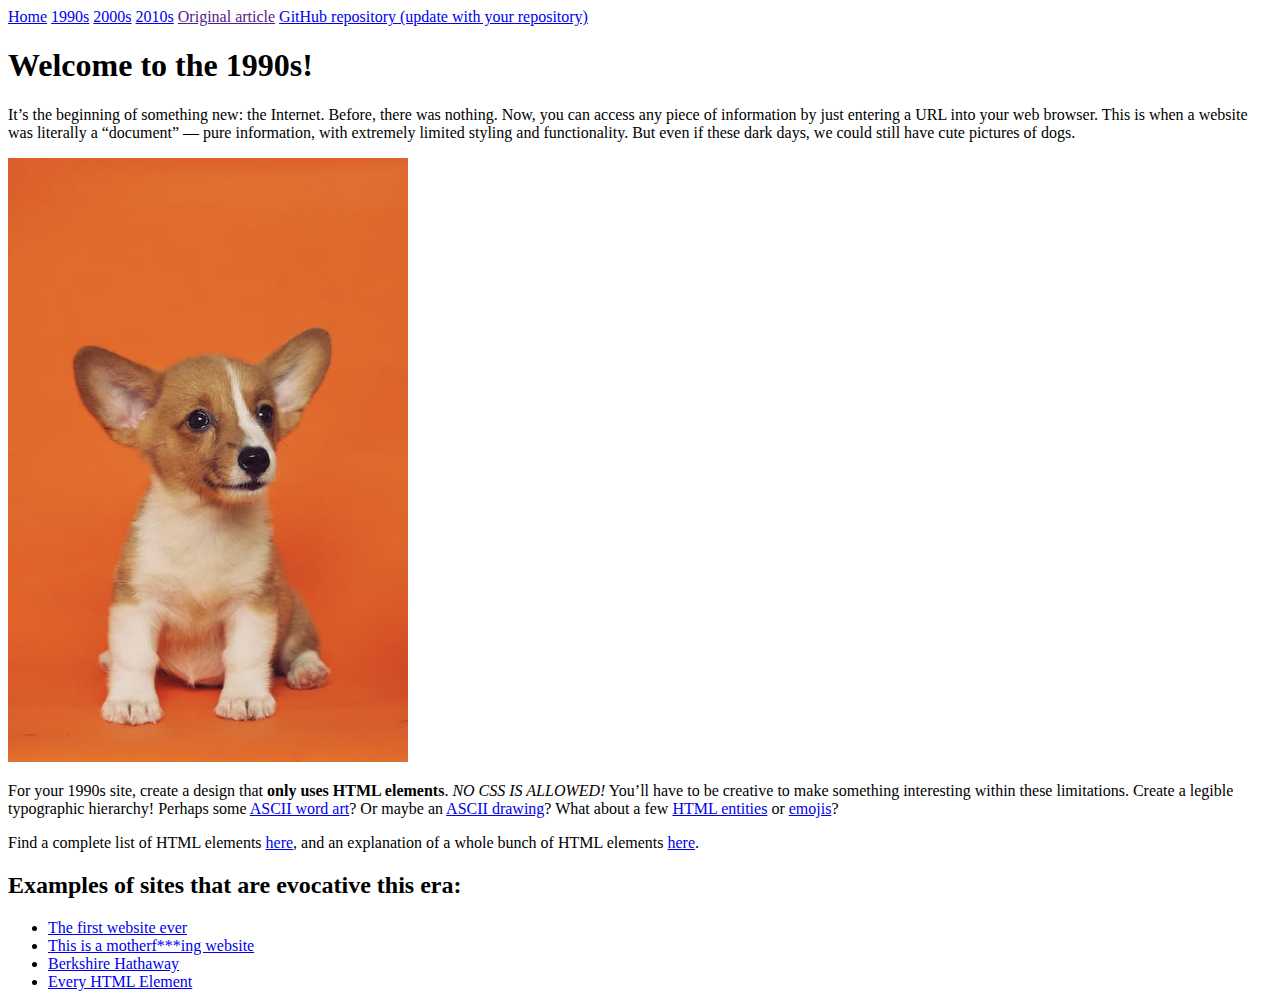
==== 1990s/index.html @ badb2737 "initial commit" ====
<!DOCTYPE html>
<html lang="en">
<head>
	<meta charset="UTF-8">
	<meta name="viewport" content="width=device-width, initial-scale=1.0">
	<title>TIME TRAVELER | 1990s</title>
</head>
<body>
	<nav>
		<a href="../">Home</a>
		<a href="./">1990s</a>
		<a href="../2000s">2000s</a>
		<a href="../2010s">2010s</a>
		<a href="" target="_blank">Original article</a>
		<a href="https://github.com/gabrieldrozdov/time-traveler" target="_blank">GitHub repository (update with your repository)</a>
	</nav>

	<h1>Welcome to the 1990s!</h1>

	<p>
		It’s the beginning of something new: the Internet. Before, there was nothing. Now, you can access any piece of information by just entering a URL into your web browser. This is when a website was literally a “document” — pure information, with extremely limited styling and functionality. But even if these dark days, we could still have cute pictures of dogs.
	</p>

	<img src="assets/dog.jpg" width="400">

	<p>
		For your 1990s site, create a design that <strong>only uses HTML elements</strong>. <em>NO CSS IS ALLOWED!</em> You’ll have to be creative to make something interesting within these limitations. Create a legible typographic hierarchy! Perhaps some <a href="https://patorjk.com/software/taag/#p=display&f=Graffiti&t=Type%20Something%20" target="_blank">ASCII word art</a>? Or maybe an <a href="https://www.asciiart.eu/" target="_blank">ASCII drawing</a>? What about a few <a href="https://www.toptal.com/designers/htmlarrows/symbols/" target="_blank">HTML entities</a> or <a href="https://getemoji.com/" target="_blank">emojis</a>?
	</p>

	<p>
		Find a complete list of HTML elements <a href="https://developer.mozilla.org/en-US/docs/Web/HTML/Element" target="_blank">here</a>, and an explanation of a whole bunch of HTML elements <a href="https://mayborg121.github.io/xs/" target="_blank">here</a>.
	</p>

	<h2>Examples of sites that are evocative this era:</h2>
	<ul>
		<li><a href="https://info.cern.ch/hypertext/WWW/TheProject.html" target="_blank">The first website ever</a></li>
		<li><a href="https://motherfuckingwebsite.com/" target="_blank">This is a motherf***ing website</a></li>
		<li><a href="https://www.berkshirehathaway.com/" target="_blank">Berkshire Hathaway</a></li>
		<li><a href="https://iamwillwang.com/every-html-element/" target="_blank">Every HTML Element</a></li>
	</ul>
</body>
</html>
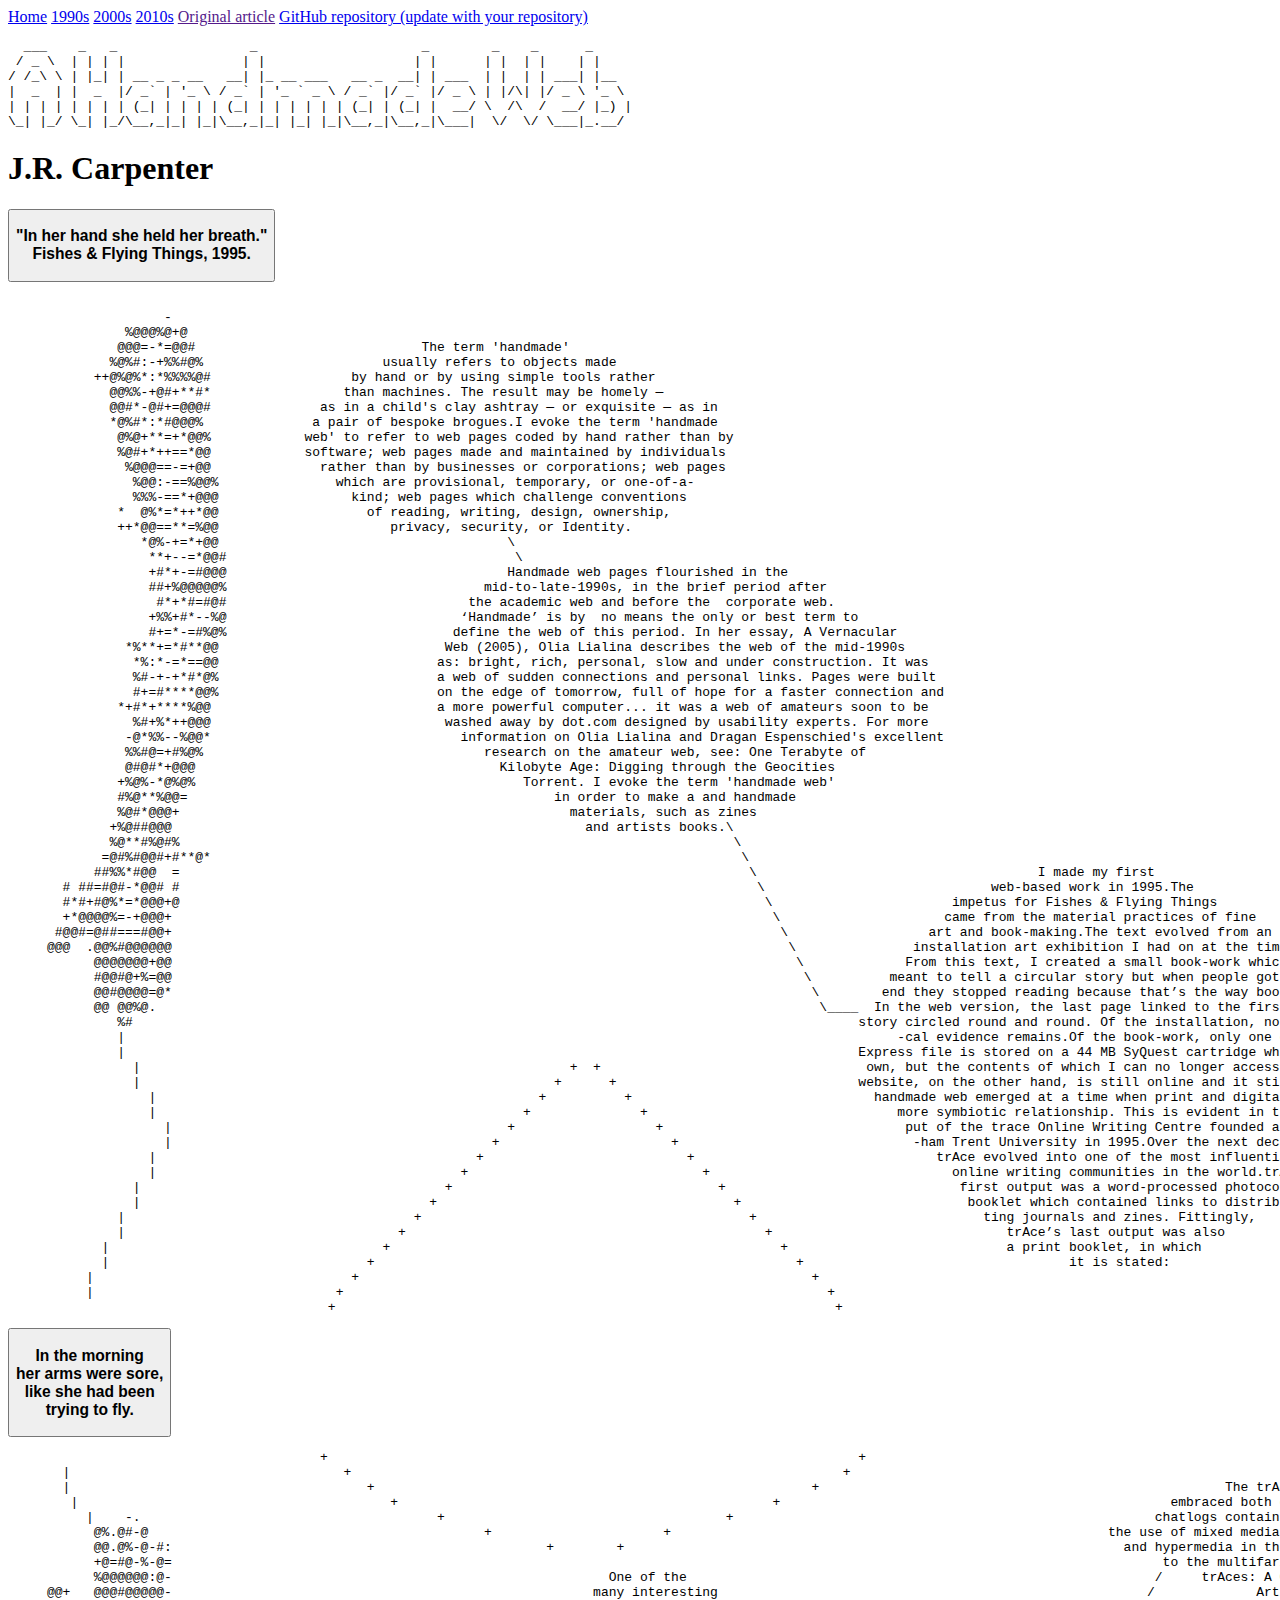
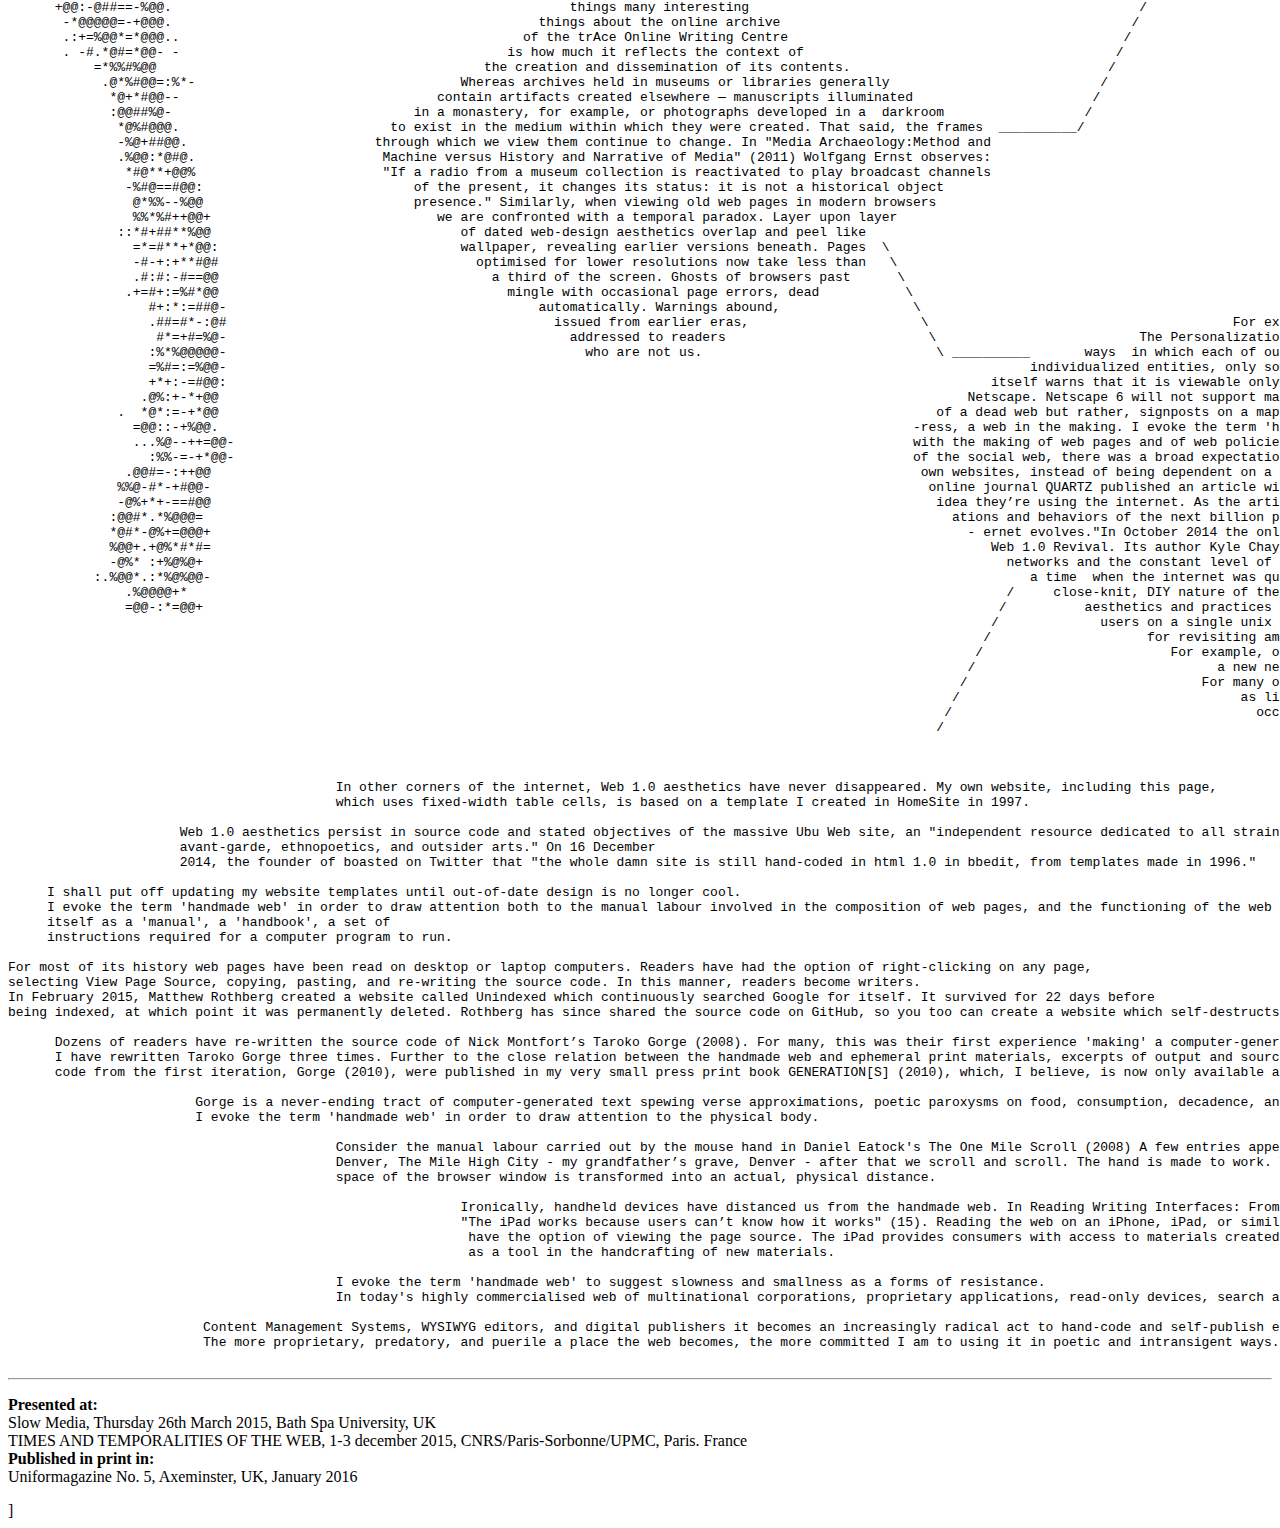
==== commit bafc932e: "update" ====
--- a/1990s/index.html
+++ b/1990s/index.html
@@ -14,29 +14,260 @@
 		<a href="" target="_blank">Original article</a>
 		<a href="https://github.com/gabrieldrozdov/time-traveler" target="_blank">GitHub repository (update with your repository)</a>
 	</nav>
-
-	<h1>Welcome to the 1990s!</h1>
-
-	<p>
-		It’s the beginning of something new: the Internet. Before, there was nothing. Now, you can access any piece of information by just entering a URL into your web browser. This is when a website was literally a “document” — pure information, with extremely limited styling and functionality. But even if these dark days, we could still have cute pictures of dogs.
-	</p>
-
-	<img src="assets/dog.jpg" width="400">
-
-	<p>
-		For your 1990s site, create a design that <strong>only uses HTML elements</strong>. <em>NO CSS IS ALLOWED!</em> You’ll have to be creative to make something interesting within these limitations. Create a legible typographic hierarchy! Perhaps some <a href="https://patorjk.com/software/taag/#p=display&f=Graffiti&t=Type%20Something%20" target="_blank">ASCII word art</a>? Or maybe an <a href="https://www.asciiart.eu/" target="_blank">ASCII drawing</a>? What about a few <a href="https://www.toptal.com/designers/htmlarrows/symbols/" target="_blank">HTML entities</a> or <a href="https://getemoji.com/" target="_blank">emojis</a>?
-	</p>
-
-	<p>
-		Find a complete list of HTML elements <a href="https://developer.mozilla.org/en-US/docs/Web/HTML/Element" target="_blank">here</a>, and an explanation of a whole bunch of HTML elements <a href="https://mayborg121.github.io/xs/" target="_blank">here</a>.
-	</p>
-
-	<h2>Examples of sites that are evocative this era:</h2>
-	<ul>
-		<li><a href="https://info.cern.ch/hypertext/WWW/TheProject.html" target="_blank">The first website ever</a></li>
-		<li><a href="https://motherfuckingwebsite.com/" target="_blank">This is a motherf***ing website</a></li>
-		<li><a href="https://www.berkshirehathaway.com/" target="_blank">Berkshire Hathaway</a></li>
-		<li><a href="https://iamwillwang.com/every-html-element/" target="_blank">Every HTML Element</a></li>
-	</ul>
+                                                                                                                                                                                   
+<pre>
+  ___    _   _                 _                     _        _    _      _     
+ / _ \  | | | |               | |                   | |      | |  | |    | |    
+/ /_\ \ | |_| | __ _ _ __   __| |_ __ ___   __ _  __| | ___  | |  | | ___| |__  
+|  _  | |  _  |/ _` | '_ \ / _` | '_ ` _ \ / _` |/ _` |/ _ \ | |/\| |/ _ \ '_ \ 
+| | | | | | | | (_| | | | | (_| | | | | | | (_| | (_| |  __/ \  /\  /  __/ |_) |
+\_| |_/ \_| |_/\__,_|_| |_|\__,_|_| |_| |_|\__,_|\__,_|\___|  \/  \/ \___|_.__/ </pre>
+	
+<h1>J.R. Carpenter</h1>
+<button>
+  <h3>
+    "In her hand she held her breath."<br> 
+    Fishes & Flying Things, 1995.
+  </h3>
+</button> 
+																		   
+																				   
+<pre>
+                                   
+                    -        
+               %@@@%@+@                        
+              @@@=-*=@@#                             The term 'handmade'
+             %@%#:-+%%#@%                       usually refers to objects made
+           ++@%@%*:*%%%%@#                  by hand or by using simple tools rather
+             @@%%-+@#+**#*                 than machines. The result may be homely — 
+             @@#*-@#+=@@@#              as in a child's clay ashtray — or exquisite — as in
+             *@%#*:*#@@@%              a pair of bespoke brogues.I evoke the term 'handmade
+              @%@+**=+*@@%            web' to refer to web pages coded by hand rather than by
+              %@#+*++==*@@            software; web pages made and maintained by individuals
+               %@@@==-=+@@              rather than by businesses or corporations; web pages 
+                %@@:-==%@@%               which are provisional, temporary, or one-of-a-
+                %%%-==*+@@@                 kind; web pages which challenge conventions 
+              *  @%*=*++*@@                   of reading, writing, design, ownership,
+              ++*@@==**=%@@                      privacy, security, or Identity.
+                 *@%-+=*+@@                                     \
+                  **+--=*@@#                                     \
+                  +#*+-=#@@@                                    Handmade web pages flourished in the 
+                  ##+%@@@@@%                                 mid-to-late-1990s,	in the brief period after 
+                   #*+*#=#@#                               the academic web and before the  corporate web. 
+                  +%%+#*--%@                              ‘Handmade’ is by  no means the only or best term to 
+                  #+=*-=#%@%                             define the web of this period. In her essay, A Vernacular
+               *%**+=*#**@@                             Web (2005), Olia Lialina describes the web of the mid-1990s 
+                *%:*-=*==@@                            as: bright, rich, personal, slow and under construction. It was 
+                %#-+-+*#*@%                            a web of sudden connections and personal links. Pages were built  
+                #+=#****@@%                            on the edge of tomorrow, full of hope for a faster connection and  
+              *+#*+****%@@                             a more powerful computer... it was a web of amateurs soon to be  
+                %#+%*++@@@                              washed away by dot.com designed by usability experts. For more
+               -@*%%--%@@*                                information on Olia Lialina and Dragan Espenschied's excellent
+               %%#@=+#%@%                                    research on the amateur web, see: One Terabyte of
+               @#@#*+@@@                                       Kilobyte Age: Digging through the Geocities
+              +%@%-*@%@%                                          Torrent. I evoke the term 'handmade web'
+              #%@**%@@=                                               in order to make a and handmade
+              %@#*@@@+                                                  materials, such as zines 
+             +%@##@@@                                                     and artists books.\
+             %@**#%@#%                                                                       \
+            =@#%#@@#+#**@*                                                                    \
+           ##%%*#@@  =                                                                         \                                    I made my first 
+       # ##=#@#-*@@# #                                                                          \                             web-based work in 1995.The 
+       #*#+#@%*=*@@@+@                                                                           \                       impetus for Fishes & Flying Things 
+       +*@@@@%=-+@@@+                                                                             \                     came from the material practices of fine 
+      #@@#=@##===#@@+                                                                              \                  art and book-making.The text evolved from an
+     @@@  .@@%#@@@@@@                                                                               \               installation art exhibition I had on at the time. 
+           @@@@@@@+@@                                                                                \             From this text, I created a small book-work which was 
+           #@@#@+%=@@                                                                                 \          meant to tell a circular story but when people got to the
+           @@#@@@@=@*                                                                                  \        end they stopped reading because that’s the way books work.
+           @@ @@%@.                                                                                     \____  In the web version, the last page linked to the first; the
+              %#                                                                                             story circled round and round. Of the installation, no physi
+              |               		                                                                          -cal evidence remains.Of the book-work, only one copy. The Quark
+              |                                                                                              Express file is stored on a 44 MB SyQuest cartridge which I still 
+                |                                                       +  +                                  own, but the contents of which I can no longer access.The handmade
+                |                                                     +      +                               website, on the other hand, is still online and it still works.The 
+                  |                                                 +          +                               handmade web emerged at a time when print and digital enjoyed a
+                  |                                               +              +                                more symbiotic relationship. This is evident in the early out
+                    |                                           +                  +                               put of the trace Online Writing Centre founded at Notting
+                    |                                         +                      +                              -ham Trent University in 1995.Over the next decade,
+                  |                                         +                          +                               trAce evolved into one of the most influential
+                  |                                       +                              +                               online writing communities in the world.trAce’s
+                |                                       +                                  +                              first output was a word-processed photocopied 
+                |                                     +                                      +                             booklet which contained links to distribu
+              |                                     +                                          +                             ting journals and zines. Fittingly,
+              |                                   +                                              +                              trAce’s last output was also
+            |                                   +                                                  +                            a print booklet, in which
+            |                                 +                                                      +                                  it is stated:
+          |                                 +                                                          +
+          |                               +                                                              +
+                                         +                                                                +
+</pre> 
+
+<button>                                
+  <h3>
+  In the morning <br>
+   her arms were sore,<br>
+   like she had been<br>
+   trying to fly.
+  </h3>
+</button> 
+ <pre>                                        +                                                                    +
+       |                                   +                                                               +                                   
+       |                                      +                                                        +                                                    The trAce community
+        |                                        +                                                +                                                  embraced both camps, and some early
+          |    -.                                      +                                    +                                                      chatlogs contain lively discussions about
+           @%.@#-@                                           +                      +                                                        the use of mixed media in writing… The creative hypertexts
+           @@.@%-@-#:                                                +        +                                                                and hypermedia in the trAce Archive can easily be compared
+           +@=#@-%-@=                                                                                                                               to the multifarious pages of an artist’s book. (PDF 
+           %@@@@@@:@-                                                        One of the                                                            /     trAces: A Commemoration of Ten Years of 
+     @@+   @@@#@@@@@-                                                      many interesting                                                       /             Artistic Innovation at trAce,
+      +@@:-@##==-%@@.                                                   things many interesting                                                  /                        page 14)
+       -*@@@@@=-+@@@.                                               things about the online archive                                             /
+       .:+=%@@*=*@@@..                                            of the trAce Online Writing Centre                                           /
+       . -#.*@#=*@@- -                                          is how much it reflects the context of                                        /
+           =*%%#%@@                                          the creation and dissemination of its contents.                                 /
+            .@*%#@@=:%*-                                  Whereas archives held in museums or libraries generally                           /
+             *@+*#@@--                                 contain artifacts created elsewhere — manuscripts illuminated                       /
+             :@@##%@-                               in a monastery, for example, or photographs developed in a  darkroom                  /
+              *@%#@@@.                           to exist in the medium within which they were created. That said, the frames  __________/
+              -%@+##@@.                        through which we view them continue to change. In "Media Archaeology:Method and
+              .%@@:*@#@.                        Machine versus History and Narrative of Media" (2011) Wolfgang Ernst observes:
+               *#@**+@@%                        "If a radio from a museum collection is reactivated to play broadcast channels
+               -%#@==#@@:                           of the present, it changes its status: it is not a historical object
+                @*%%--%@@                           presence." Similarly, when viewing old web pages in modern browsers
+                %%*%#++@@+                             we are confronted with a temporal paradox. Layer upon layer
+              ::*#+##**%@@                                of dated web-design aesthetics overlap and peel like
+                =*=#**+*@@:                               wallpaper, revealing earlier versions beneath. Pages  \
+                -#-+:+**#@#                                 optimised for lower resolutions now take less than   \
+                .#:#:-#==@@                                   a third of the screen. Ghosts of browsers past      \
+               .+=#+:=%#*@@                                     mingle with occasional page errors, dead           \
+                  #+:*:=##@-                                        automatically. Warnings abound,                 \
+                  .##=#*-:@#                                          issued from earlier eras,                      \                                       For example, M.D. Coverley’s 
+                   #*=+#=%@-                                            addressed to readers                          \                          The Personalization of Complexity(2001) "explores the 
+                  :%*%@@@@@-                                              who are not us.                              \ __________       ways  in which each of our personal computers have become idiosyncratic,
+                  =%#=:=%@@-                                                                                                       individualized entities, only sometimes manageable by the owners." Fittingly,the piece
+                  +*+:-=#@@:                                                                                                  itself warns that it is viewable only on Level 4 and 5 Microsoft Internet Explorer and Level 4
+                 .@%:+-*+@@                                                                                                Netscape. Netscape 6 will not support many of the features in this essay. There are not artefacts
+              .  *@*:=-+*@@                                                                                            of a dead web but rather, signposts on a map of a living web pointing to a web as it once was, a web in prog
+                =@@::-+%@@.                                                                                         -ress, a web in the making. I evoke the term 'handmade web' in order to advocate for an ongoing active engagement
+                ...%@--++=@@-                                                                                       with the making of web pages and of web policies. In The Web We Lost (2012), Anil Dash writes: "In the early  days 
+                  :%%-=-+*@@-                                                                                       of the social web, there was a broad expectation that regular people might own their own identities  by having their 
+               .@@#=-:++@@                                                                                           own websites, instead of being dependent on a few big sites to host their online identity." In February 2015 the 
+              %%@-#*-+#@@-                                                                                            online journal QUARTZ published an article with the provocative headline: Millions  of Facebook users have no 
+              -@%+*+-==#@@                                                                                             idea they’re using the internet. As the article states:"This is more than a matter of semantics. The expect
+             :@@#*.*%@@@=                                                                                                ations and behaviors of the next billion people to come online will have profound effects on how the int
+             *@#*-@%+=@@@+                                                                                                 - ernet evolves."In October 2014 the online journal GIZMODO published an article  heralding The Great 
+             %@@+.+@%*#*#=                                                                                                    Web 1.0 Revival. Its author Kyle Chayka observed: The booming size of today's mainstream social 
+             -@%* :+%@%@+                                                                                                       networks and the constant level of noise we have to deal with has inspired a sudden return to
+           :.%@@*.:*%@%@@-                                                                                                         a time  when the internet was quieter, safer, and more intimate… We're nostalgic for the 
+               .%@@@@+*                                                                                                         /     close-knit, DIY nature of the early web, where everything was smaller...The DIY 
+               =@@-:*=@@+                                                                                                      /          aesthetics and practices of the mid-1990 , which hosts a small community of
+                                                                                                                              /             users on a single unix computer. For some, TILDE.CLUB serves as a  platform 
+                                                                                                                             /                    for revisiting amateur web aesthetics in a contemporary context.
+                                                                                                                            /                        For example, on her page,  Olia Lialina invites users to view 
+                                                                                                                           /                               a new net art work 640x480- a 4-tab browser installation.
+                                                                                                                          /                              For many others however, TILDE.CLUB has served
+                                                                                                                         /                                    as little more than a hip territory to 
+                                                                                                                        /                                       occupy. Many pages remain blank.
+                                                                                                                       /
+                                                                                                             
+                                                                       
+  
+                                          In other corners of the internet, Web 1.0 aesthetics have never disappeared. My own website, including this page, 
+                                          which uses fixed-width table cells, is based on a template I created in HomeSite in 1997.
+
+                      Web 1.0 aesthetics persist in source code and stated objectives of the massive Ubu Web site, an "independent resource dedicated to all strains of the
+                      avant-garde, ethnopoetics, and outsider arts." On 16 December
+                      2014, the founder of boasted on Twitter that "the whole damn site is still hand-coded in html 1.0 in bbedit, from templates made in 1996."
+   
+     I shall put off updating my website templates until out-of-date design is no longer cool.
+     I evoke the term 'handmade web' in order to draw attention both to the manual labour involved in the composition of web pages, and the functioning of the web page 
+     itself as a 'manual', a 'handbook', a set of
+     instructions required for a computer program to run.
+
+For most of its history web pages have been read on desktop or laptop computers. Readers have had the option of right-clicking on any page,
+selecting View Page Source, copying, pasting, and re-writing the source code. In this manner, readers become writers.
+In February 2015, Matthew Rothberg created a website called Unindexed which continuously searched Google for itself. It survived for 22 days before 
+being indexed, at which point it was permanently deleted. Rothberg has since shared the source code on GitHub, so you too can create a website which self-destructs the moment Google indexes it.
+      
+      Dozens of readers have re-written the source code of Nick Montfort’s Taroko Gorge (2008). For many, this was their first experience 'making' a computer-generated text.
+      I have rewritten Taroko Gorge three times. Further to the close relation between the handmade web and ephemeral print materials, excerpts of output and source 
+      code from the first iteration, Gorge (2010), were published in my very small press print book GENERATION[S] (2010), which, I believe, is now only available as a PDF. 
+    
+                        Gorge is a never-ending tract of computer-generated text spewing verse approximations, poetic paroxysms on food, consumption, decadence, and desire.
+                        I evoke the term 'handmade web' in order to draw attention to the physical body.
+
+                                          Consider the manual labour carried out by the mouse hand in Daniel Eatock's The One Mile Scroll (2008) A few entries appear at the top of the screen -
+                                          Denver, The Mile High City - my grandfather’s grave, Denver - after that we scroll and scroll. The hand is made to work. Through the labour of the body the virtual
+                                          space of the browser window is transformed into an actual, physical distance.
+            
+                                                          Ironically, handheld devices have distanced us from the handmade web. In Reading Writing Interfaces: From the Digital to the Bookbound (2014), Lori Emerson argues:
+                                                          "The iPad works because users can’t know how it works" (15). Reading the web on an iPhone, iPad, or similar device, readers do not 
+                                                           have the option of viewing the page source. The iPad provides consumers with access to materials created by others, but cannot easily be used 
+                                                           as a tool in the handcrafting of new materials.
+
+                                          I evoke the term 'handmade web' to suggest slowness and smallness as a forms of resistance.
+                                          In today's highly commercialised web of multinational corporations, proprietary applications, read-only devices, search algorithms, 
+                       
+                         Content Management Systems, WYSIWYG editors, and digital publishers it becomes an increasingly radical act to hand-code and self-publish experimental web art and writing projects.
+                         The more proprietary, predatory, and puerile a place the web becomes, the more committed I am to using it in poetic and intransigent ways.                                                                    
+                                                                      
+</pre>        
+<hr>         
+                
+       
+ <p>
+<strong>
+Presented at:</strong><br>
+Slow Media, Thursday 26th March 2015, Bath Spa University, UK<br>
+TIMES AND TEMPORALITIES OF THE WEB, 1-3 december 2015, CNRS/Paris-Sorbonne/UPMC, Paris. France<br>
+<strong>Published in print in:</strong><br>
+Uniformagazine No. 5, Axeminster, UK, January 2016
+
+ </p>
+
+  
+
+
+
+     
+
+
+ 
+           
+  
+                                                        
+	
+ 
+ 
+ 
+
+
+
+ 
+ 
+ 
+ 
+
+     
+    
+				                            
+                             
+                           
+                         
+                      
+                      
+                        
+                        
+                           
+                                
+
+	
+
+	
+
+	
+
+	]
 </body>
 </html>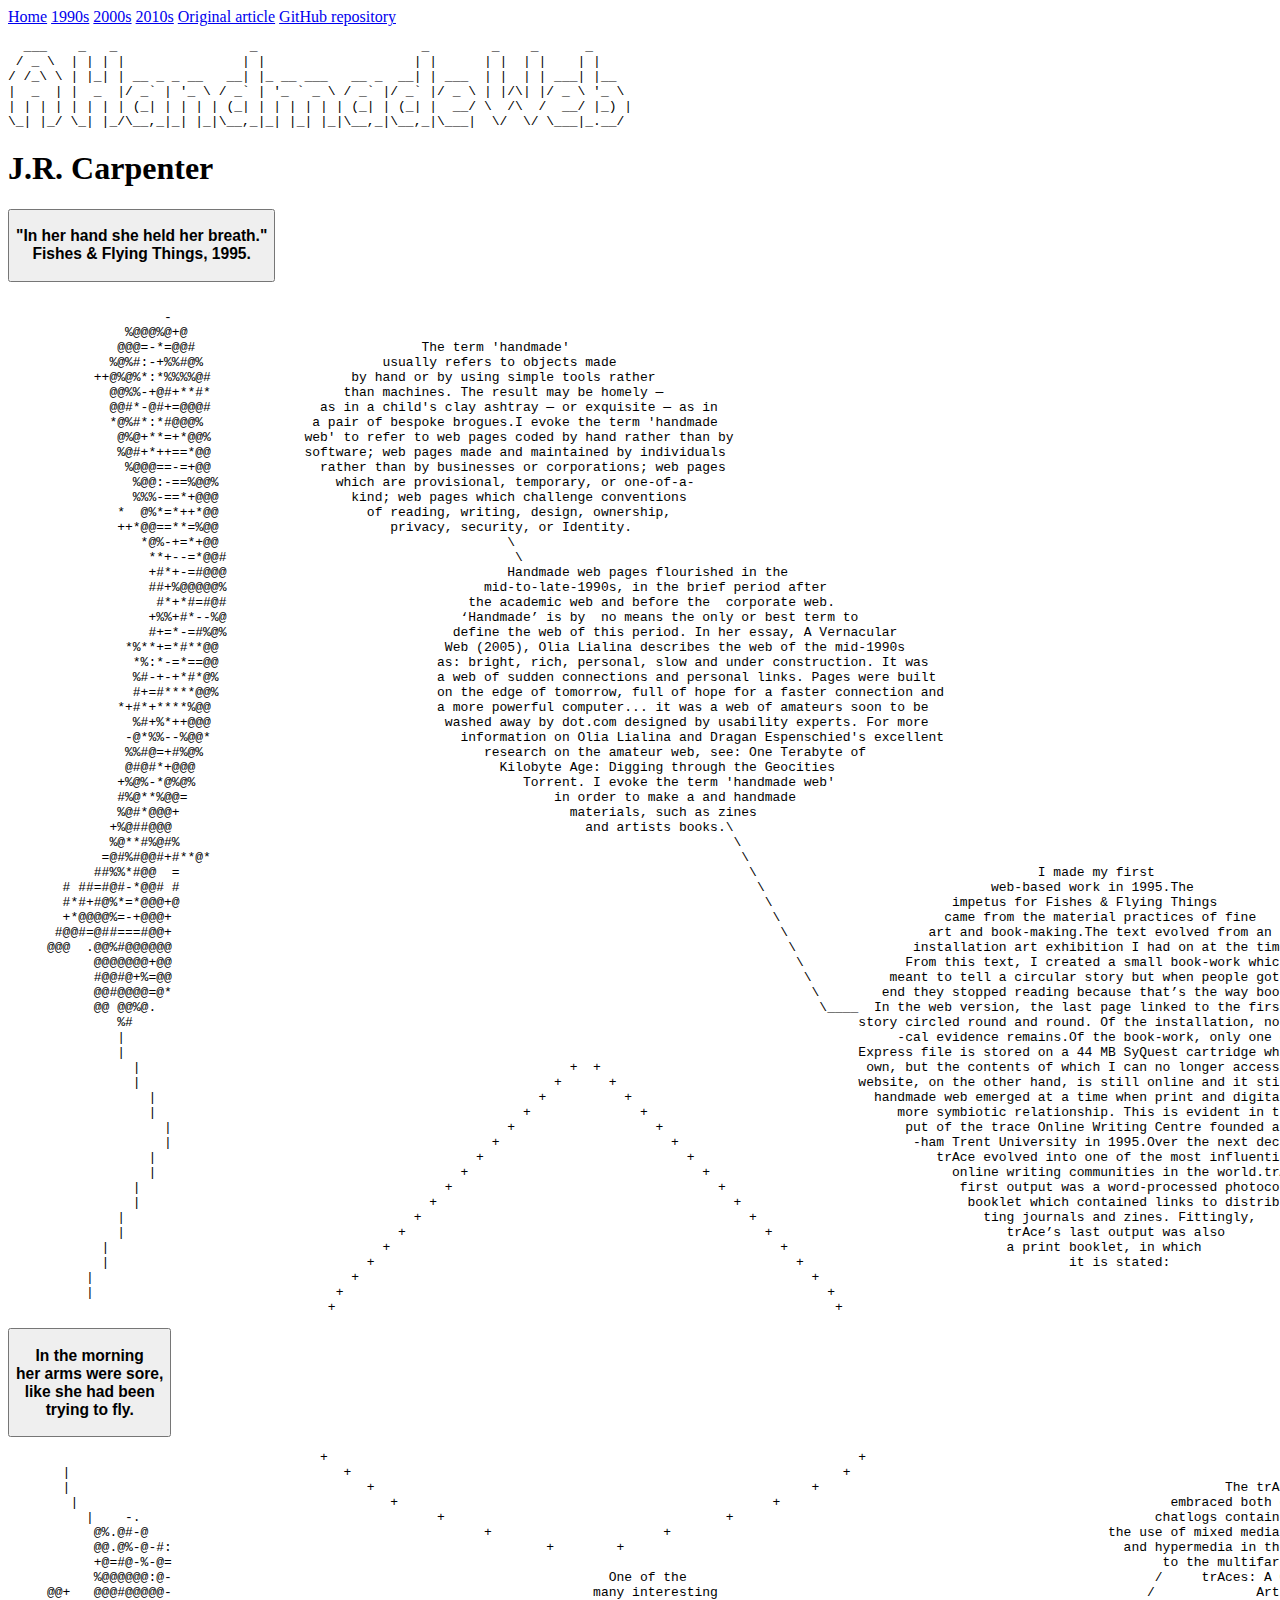
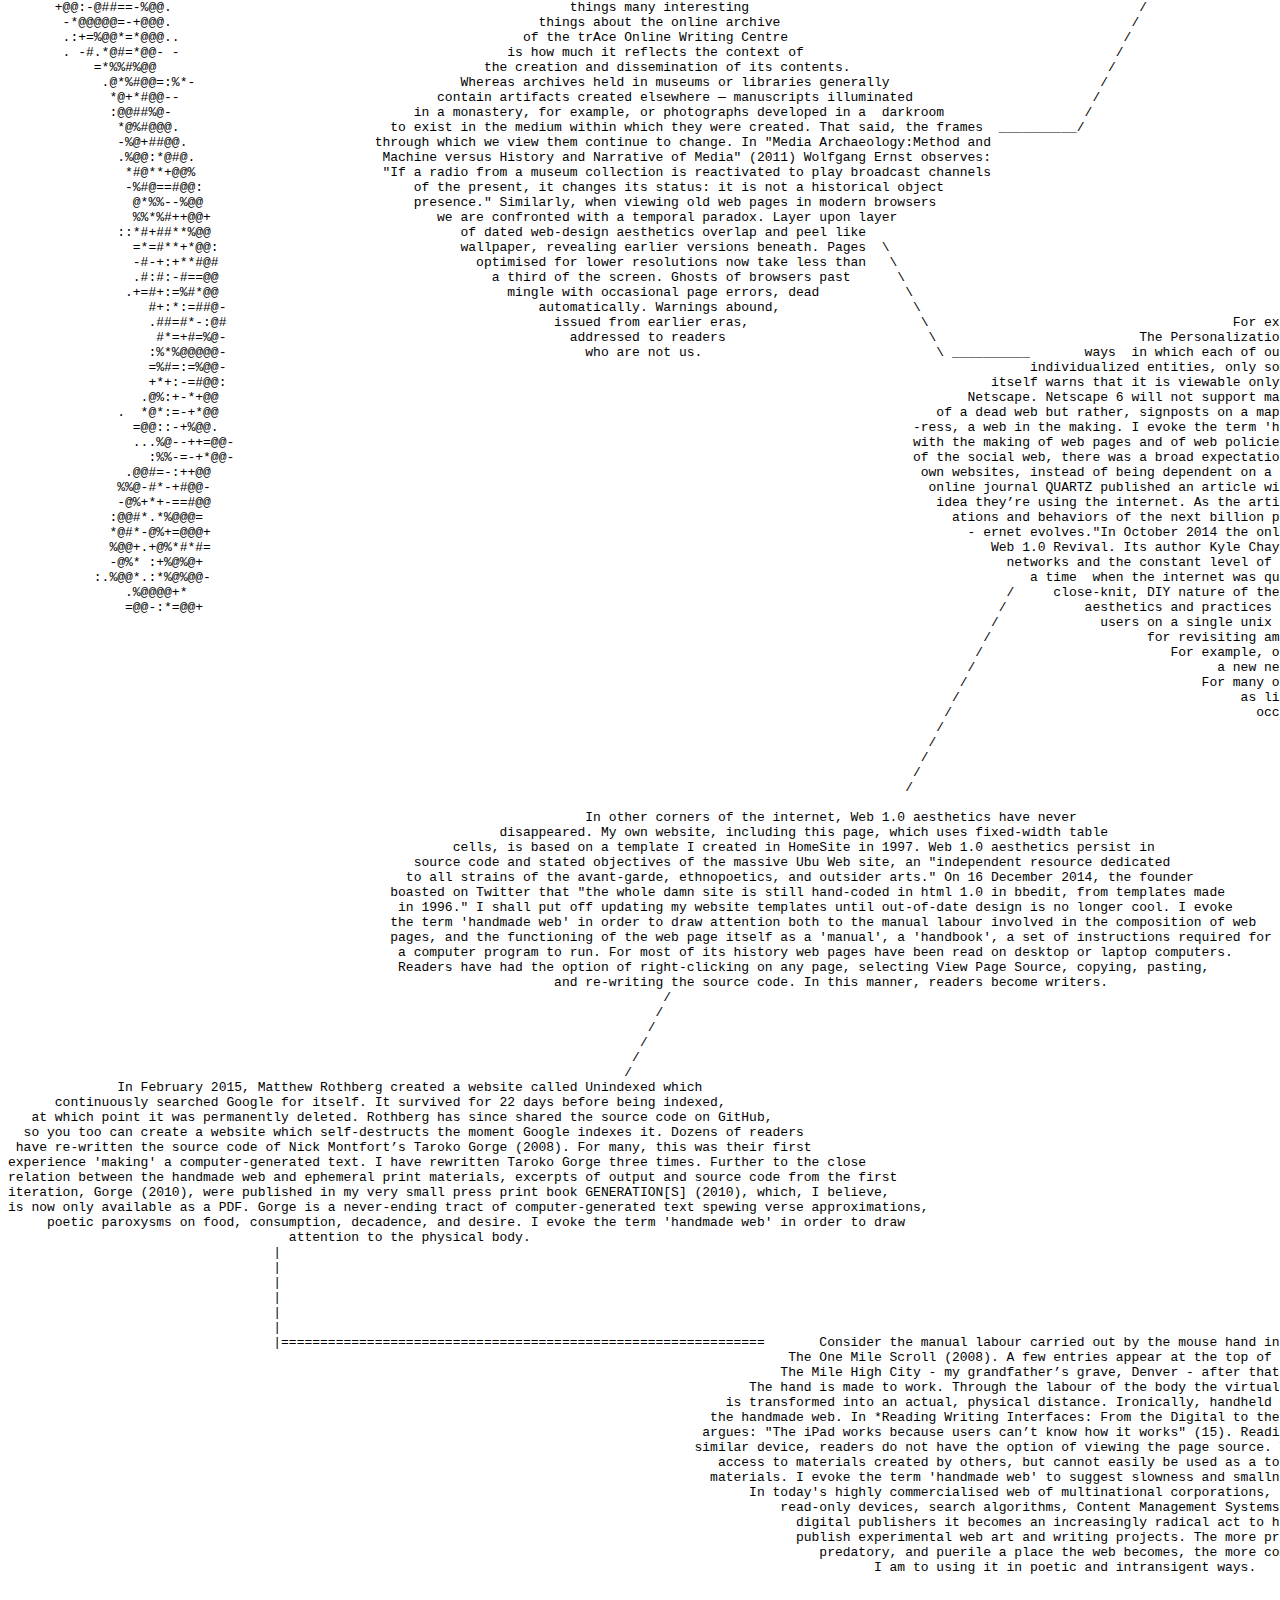
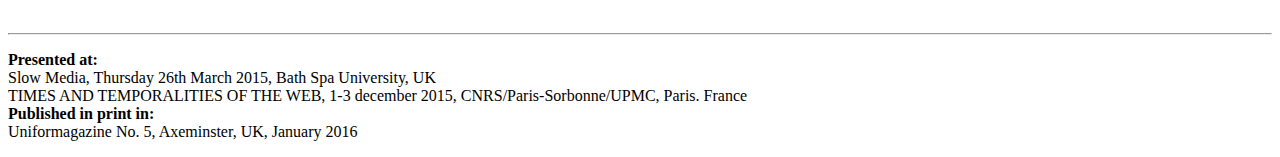
==== commit fdf0f088: "final" ====
--- a/1990s/index.html
+++ b/1990s/index.html
@@ -7,12 +7,12 @@
 </head>
 <body>
 	<nav>
-		<a href="../">Home</a>
+		<a href="../index.html">Home</a>
 		<a href="./">1990s</a>
 		<a href="../2000s">2000s</a>
 		<a href="../2010s">2010s</a>
-		<a href="" target="_blank">Original article</a>
-		<a href="https://github.com/gabrieldrozdov/time-traveler" target="_blank">GitHub repository (update with your repository)</a>
+		<a href="https://luckysoap.com/statements/handmadeweb.html" target="_blank">Original article</a>
+		<a href="https://github.com/Manajo22/time-traveller" target="_blank">GitHub repository</a>
 	</nav>
                                                                                                                                                                                    
 <pre>
@@ -170,49 +170,65 @@
                                                                                                                          /                                    as little more than a hip territory to 
                                                                                                                         /                                       occupy. Many pages remain blank.
                                                                                                                        /
-                                                                                                             
-                                                                       
-  
-                                          In other corners of the internet, Web 1.0 aesthetics have never disappeared. My own website, including this page, 
-                                          which uses fixed-width table cells, is based on a template I created in HomeSite in 1997.
-
-                      Web 1.0 aesthetics persist in source code and stated objectives of the massive Ubu Web site, an "independent resource dedicated to all strains of the
-                      avant-garde, ethnopoetics, and outsider arts." On 16 December
-                      2014, the founder of boasted on Twitter that "the whole damn site is still hand-coded in html 1.0 in bbedit, from templates made in 1996."
-   
-     I shall put off updating my website templates until out-of-date design is no longer cool.
-     I evoke the term 'handmade web' in order to draw attention both to the manual labour involved in the composition of web pages, and the functioning of the web page 
-     itself as a 'manual', a 'handbook', a set of
-     instructions required for a computer program to run.
-
-For most of its history web pages have been read on desktop or laptop computers. Readers have had the option of right-clicking on any page,
-selecting View Page Source, copying, pasting, and re-writing the source code. In this manner, readers become writers.
-In February 2015, Matthew Rothberg created a website called Unindexed which continuously searched Google for itself. It survived for 22 days before 
-being indexed, at which point it was permanently deleted. Rothberg has since shared the source code on GitHub, so you too can create a website which self-destructs the moment Google indexes it.
-      
-      Dozens of readers have re-written the source code of Nick Montfort’s Taroko Gorge (2008). For many, this was their first experience 'making' a computer-generated text.
-      I have rewritten Taroko Gorge three times. Further to the close relation between the handmade web and ephemeral print materials, excerpts of output and source 
-      code from the first iteration, Gorge (2010), were published in my very small press print book GENERATION[S] (2010), which, I believe, is now only available as a PDF. 
-    
-                        Gorge is a never-ending tract of computer-generated text spewing verse approximations, poetic paroxysms on food, consumption, decadence, and desire.
-                        I evoke the term 'handmade web' in order to draw attention to the physical body.
-
-                                          Consider the manual labour carried out by the mouse hand in Daniel Eatock's The One Mile Scroll (2008) A few entries appear at the top of the screen -
-                                          Denver, The Mile High City - my grandfather’s grave, Denver - after that we scroll and scroll. The hand is made to work. Through the labour of the body the virtual
-                                          space of the browser window is transformed into an actual, physical distance.
+                                                                                                                      /
+                                                                                                                     /
+                                                                                                                    /
+                                                                                                                   /
+                                                                                                                        
+                                                                          In other corners of the internet, Web 1.0 aesthetics have never
+                                                               disappeared. My own website, including this page, which uses fixed-width table
+                                                         cells, is based on a template I created in HomeSite in 1997. Web 1.0 aesthetics persist in
+                                                    source code and stated objectives of the massive Ubu Web site, an "independent resource dedicated
+                                                   to all strains of the avant-garde, ethnopoetics, and outsider arts." On 16 December 2014, the founder
+                                                 boasted on Twitter that "the whole damn site is still hand-coded in html 1.0 in bbedit, from templates made
+                                                  in 1996." I shall put off updating my website templates until out-of-date design is no longer cool. I evoke
+                                                 the term 'handmade web' in order to draw attention both to the manual labour involved in the composition of web
+                                                 pages, and the functioning of the web page itself as a 'manual', a 'handbook', a set of instructions required for
+                                                  a computer program to run. For most of its history web pages have been read on desktop or laptop computers.
+                                                  Readers have had the option of right-clicking on any page, selecting View Page Source, copying, pasting,
+                                                                      and re-writing the source code. In this manner, readers become writers.
+                                                                                    /
+                                                                                   /
+                                                                                  /
+                                                                                 /
+                                                                                /
+                                                                               /
+              In February 2015, Matthew Rothberg created a website called Unindexed which
+      continuously searched Google for itself. It survived for 22 days before being indexed,
+   at which point it was permanently deleted. Rothberg has since shared the source code on GitHub,
+  so you too can create a website which self-destructs the moment Google indexes it. Dozens of readers
+ have re-written the source code of Nick Montfort’s Taroko Gorge (2008). For many, this was their first
+experience 'making' a computer-generated text. I have rewritten Taroko Gorge three times. Further to the close
+relation between the handmade web and ephemeral print materials, excerpts of output and source code from the first
+iteration, Gorge (2010), were published in my very small press print book GENERATION[S] (2010), which, I believe,
+is now only available as a PDF. Gorge is a never-ending tract of computer-generated text spewing verse approximations,
+     poetic paroxysms on food, consumption, decadence, and desire. I evoke the term 'handmade web' in order to draw
+                                    attention to the physical body.
+                                  |
+                                  |
+                                  |
+                                  |
+                                  |
+                                  |
+                                  |==============================================================       Consider the manual labour carried out by the mouse hand in Daniel Eatock's
+                                                                                                    The One Mile Scroll (2008). A few entries appear at the top of the screen - Denver,
+                                                                                                   The Mile High City - my grandfather’s grave, Denver - after that we scroll and scroll.
+                                                                                               The hand is made to work. Through the labour of the body the virtual space of the browser window
+                                                                                            is transformed into an actual, physical distance. Ironically, handheld devices have distanced us from
+                                                                                          the handmade web. In *Reading Writing Interfaces: From the Digital to the Bookbound* (2014), Lori Emerson
+                                                                                         argues: "The iPad works because users can’t know how it works" (15). Reading the web on an iPhone, iPad, or
+                                                                                        similar device, readers do not have the option of viewing the page source. The iPad provides consumers with
+                                                                                           access to materials created by others, but cannot easily be used as a tool in the handcrafting of new
+                                                                                          materials. I evoke the term 'handmade web' to suggest slowness and smallness as a form of resistance.
+                                                                                               In today's highly commercialised web of multinational corporations, proprietary applications,
+                                                                                                   read-only devices, search algorithms, Content Management Systems, WYSIWYG editors, and
+                                                                                                     digital publishers it becomes an increasingly radical act to hand-code and self-
+                                                                                                     publish experimental web art and writing projects. The more proprietary,
+                                                                                                        predatory, and puerile a place the web becomes, the more committed
+                                                                                                               I am to using it in poetic and intransigent ways.
             
-                                                          Ironically, handheld devices have distanced us from the handmade web. In Reading Writing Interfaces: From the Digital to the Bookbound (2014), Lori Emerson argues:
-                                                          "The iPad works because users can’t know how it works" (15). Reading the web on an iPhone, iPad, or similar device, readers do not 
-                                                           have the option of viewing the page source. The iPad provides consumers with access to materials created by others, but cannot easily be used 
-                                                           as a tool in the handcrafting of new materials.
-
-                                          I evoke the term 'handmade web' to suggest slowness and smallness as a forms of resistance.
-                                          In today's highly commercialised web of multinational corporations, proprietary applications, read-only devices, search algorithms, 
-                       
-                         Content Management Systems, WYSIWYG editors, and digital publishers it becomes an increasingly radical act to hand-code and self-publish experimental web art and writing projects.
-                         The more proprietary, predatory, and puerile a place the web becomes, the more committed I am to using it in poetic and intransigent ways.                                                                    
-                                                                      
-</pre>        
+                                 
+                                  </pre>                                                                                                                                                        
 <hr>         
                 
        
@@ -268,6 +284,6 @@
 
 	
 
-	]
+	
 </body>
 </html>